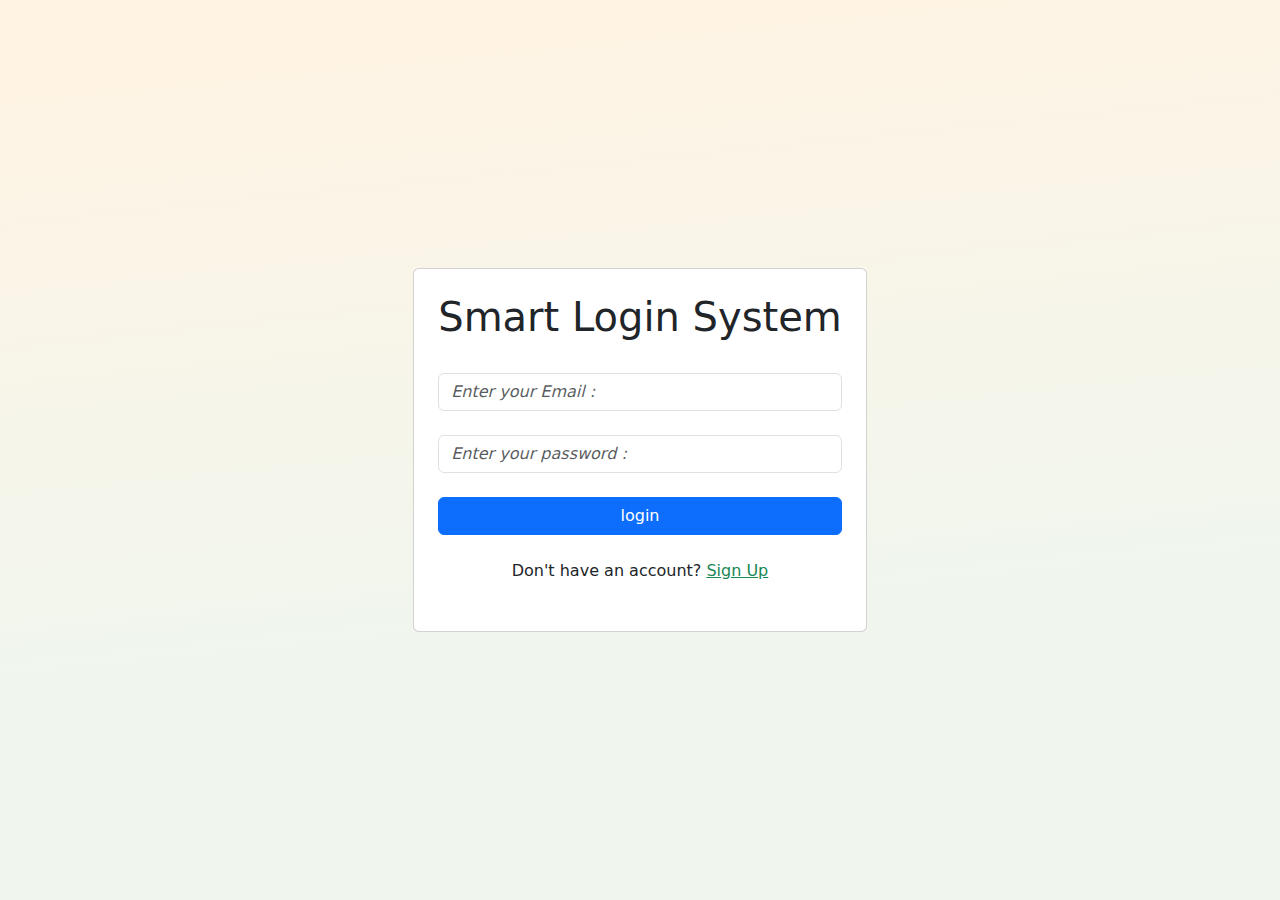
==== index.html @ d492d014 "init commit" ====
<!DOCTYPE html>
<html lang="en">
  <head>
    <meta charset="UTF-8" />
    <meta name="viewport" content="width=device-width, initial-scale=1.0" />
    <title>Smart Login</title>
    <link rel="stylesheet" href="styles/bootstrap.min.css" />
    <link rel="stylesheet" href="styles/styles.css" />
  </head>
  <body>
    <div
      class="container vh-100 d-flex justify-content-center align-items-center"
    >
      <div class="card p-4">
        <h1>Smart Login System</h1>
        <form>
          <label for="emailInput"></label>
          <input
            type="email"
            name="email"
            id="emailInput"
            class="form-control"
            placeholder="Enter your Email : "
          />

          <label for="passwordInput"></label>
          <input
            type="password"
            name="email"
            id="passwordInput"
            class="form-control"
            placeholder="Enter your password : "
          />
          <p
            id="validation-error-msg"
            class="text-center text-danger mt-4 mb-0 d-none"
          >
            All inputs are Required
          </p>
          <a
            href=""
            class="btn btn-primary w-100 mt-4"
            id="loginBtn"
            role="button"
            >login</a
          >

          <p class="text-center my-4">
            Don't have an account?
            <a href="signup.html" id="sign-up" class="link-success">Sign Up</a>
          </p>
        </form>
      </div>
    </div>
    <script src="scripts/bootstrap.min.js"></script>
    <script src="scripts/login.js"></script>
  </body>
</html>
---- styles/styles.css ----
:placeholder-shown {
  font-style: italic;
}

body {
  background-image: linear-gradient(
    174.2deg,
    rgba(255, 244, 228, 1) 7.1%,
    rgba(240, 246, 238, 1) 67.4%
  );
}
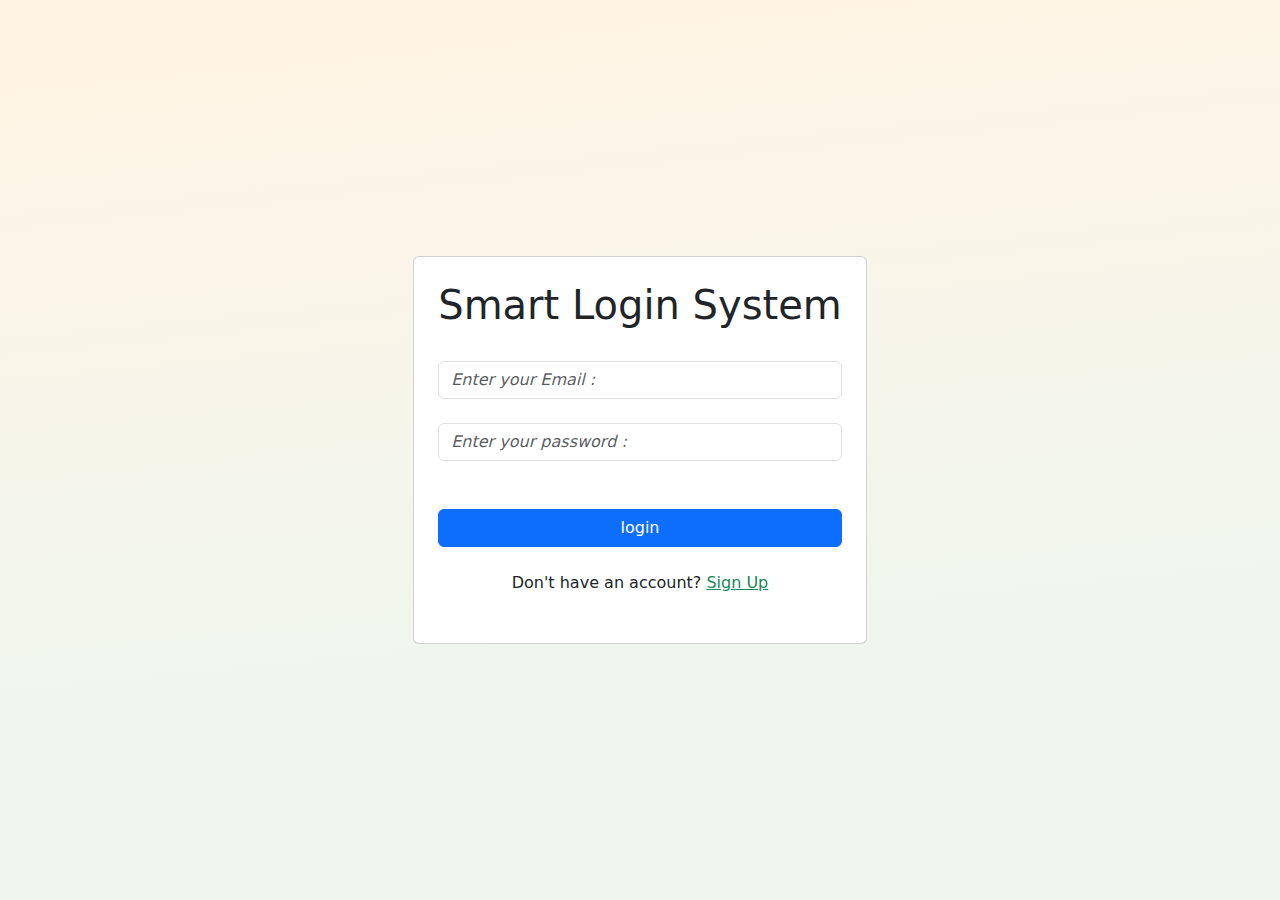
==== commit 1c6cd170: "adds userpage html and logic" ====
--- a/index.html
+++ b/index.html
@@ -33,17 +33,15 @@
           />
           <p
             id="validation-error-msg"
-            class="text-center text-danger mt-4 mb-0 d-none"
-          >
-            All inputs are Required
-          </p>
-          <a
-            href=""
+            class="text-center text-danger mt-4 mb-0"
+          ></p>
+          <button
             class="btn btn-primary w-100 mt-4"
             id="loginBtn"
-            role="button"
-            >login</a
+            type="button"
           >
+            login
+          </button>
 
           <p class="text-center my-4">
             Don't have an account?
@@ -53,6 +51,7 @@
       </div>
     </div>
     <script src="scripts/bootstrap.min.js"></script>
+    <script src="scripts/sweetalert2@11.js"></script>
     <script src="scripts/login.js"></script>
   </body>
 </html>
--- a/styles/styles.css
+++ b/styles/styles.css
@@ -9,3 +9,4 @@
     rgba(240, 246, 238, 1) 67.4%
   );
 }
+
